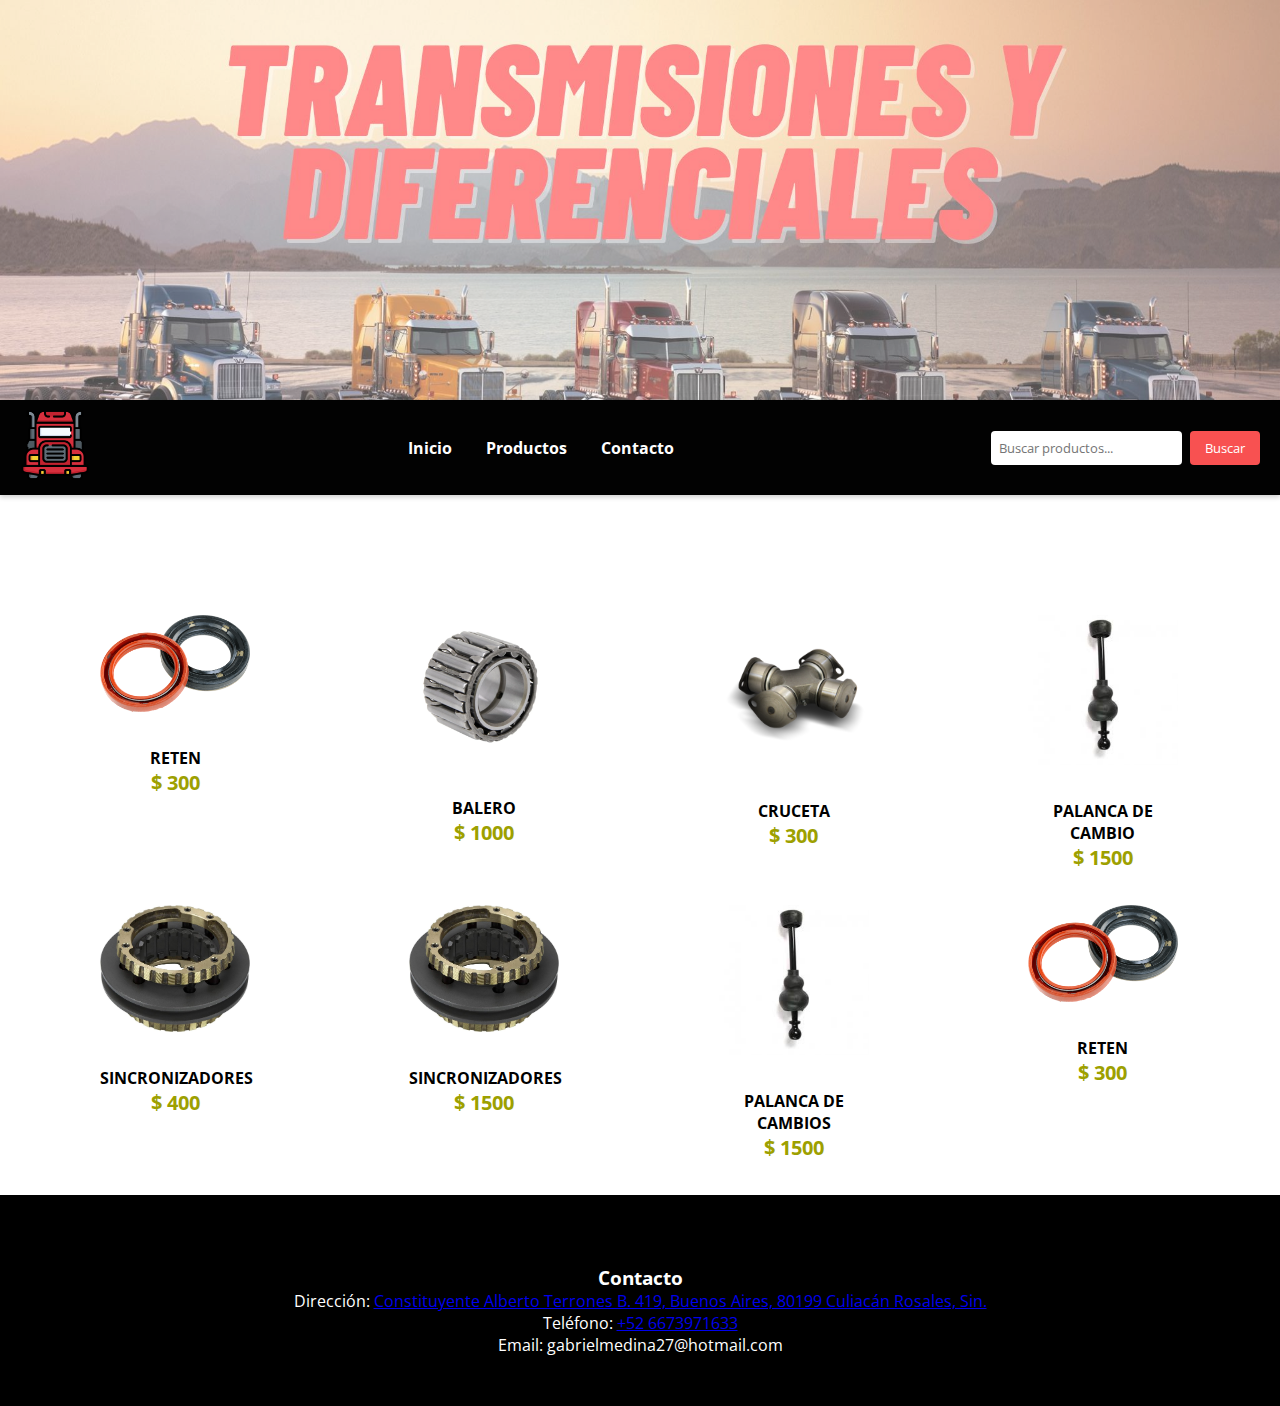
==== index.html @ cce03204 "Add files via upload" ====
<!DOCTYPE html>
<html lang="es">
<head>
    <meta charset="UTF-8">
    <meta http-equiv="X-UA-Compatible" content="IE=edge">
    <meta name="viewport" content="width=device-width, initial-scale=1.0, maximum-scale=1.0">
    <link rel="stylesheet" href="estilo.css">
    <link rel="icon" href="img/ajustes.png" type="image/png">
    <link rel="shortcut icon" href="img/ajustes.png" type="image/png">
    <title>REFACCIONARIA GABRIEL</title>
</head>
<body>

    <section class="portada">
        <img src="img/Portada de Facebook de belleza para mujeres de negocios o ventas con foto de mujer simple en rosa.jpg" alt="Portada de la refaccionaria">
    </section>
    <div class="barra-tareas">
        <div class="logo">
            <img src="img/semi.png" alt="Logo de la refaccionaria">
        </div>
        <div class="opciones">
            <a href="inicio.html">Inicio</a>
            <a href="#productos">Productos</a>
            <a href="#contacto">Contacto</a>
        </div>
        <div class="buscador">
            <input type="text" id="buscarInput" placeholder="Buscar productos...">
            <button onclick="buscar()">Buscar</button>
        </div>
    </div>
    <section class="contenido" id="productos">
        <div class="mostrador" id="mostrador">
            <div class="fila">
                <div class="item" onclick="cargar(this)">
                    <div class="contenedor-foto">
                        <img src="img/reten.png" alt="">
                    </div>
                    <p class="descripcion">RETEN</p>
                    <span class="precio">$ 300</span>
                </div>
                <div class="item" onclick="cargar(this)">
                    <div class="contenedor-foto">
                        <img src="img/balero.png" alt="">
                    </div>
                    <p class="descripcion" id>BALERO </p>
                    <span class="precio">$ 1000</span>
                </div>
                <div class="item" onclick="cargar(this)">
                    <div class="contenedor-foto">
                        <img src="img/cruceta.png" alt="">
                    </div>
                    <p class="descripcion">CRUCETA
                    </p>
                    <span class="precio">$ 300</span>
                </div>
                <div class="item" onclick="cargar(this)">
                    <div class="contenedor-foto">
                        <img src="img/palanca.jfif" alt="">
                    </div>
                    <p class="descripcion">PALANCA DE CAMBIO</p>
                    <span class="precio">$ 1500</span>
                </div>
            </div>
            <div class="fila">
                <div class="item" onclick="cargar(this)">
                    <div class="contenedor-foto">
                        <img src="img/sincro.jpg" alt="">
                    </div>
                    <p class="descripcion">SINCRONIZADORES</p>
                    <span class="precio">$ 400</span>
                </div>
                <div class="item" onclick="cargar(this)">
                    <div class="contenedor-foto">
                        <img src="img/sincro.jpg" alt="">
                    </div>
                    <p class="descripcion">SINCRONIZADORES</p>
                    <span class="precio">$ 1500</span>
                </div>
                <div class="item" onclick="cargar(this)">
                    <div class="contenedor-foto">
                        <img src="img/palanca.jfif" alt="">
                    </div>
                    <p class="descripcion">PALANCA DE CAMBIOS</p>
                    <span class="precio">$ 1500</span>
                </div>
                <div class="item" onclick="cargar(this)">
                    <div class="contenedor-foto">
                        <img src="img/reten.png" alt="">
                    </div>
                    <p class="descripcion">RETEN</p>
                    <span class="precio">$ 300</span>
                </div>
            </div> 
        </div>
        <!-- CONTENEDOR DEL ITEM SELECCIONADO -->
        <div class="seleccion" id="seleccion">
            <div class="cerrar" onclick="cerrar()">
                &#x2715
            </div>
            <div class="info">
                <img src="img/1.png" alt="" id="img">
                <h2 id="modelo">NIKE MODEL 1</h2>
                <p id="descripcion">Descripción Modelo 1</p>
            </div>
        </div>
    </section>

    <script src="script.js"></script>
</body>

<footer class="footer" id="contacto">
    <div class="informacion-contacto">
        <h3>Contacto</h3>
        <p>Dirección: <a href="https://goo.gl/maps/rESGBGMCuQD1zEeX7" target="_blank">Constituyente Alberto Terrones B. 419, Buenos Aires, 80199 Culiacán Rosales, Sin.</a></p>
        <p>Teléfono: <a href="tel:+526673971633">+52 6673971633</a></p>
        <p>Email: gabrielmedina27@hotmail.com</p>
    </div>
</footer>

</html>
---- estilo.css ----
@import url('https://fonts.googleapis.com/css2?family=Open+Sans:wght@300;400;800&display=swap');
*{
    margin: 0;
    padding: 0;
    box-sizing: border-box;
    font-family: 'Open Sans';
}
.contenido{
    max-width: 1200px;
    width: 100%;
    margin: 40px auto;
    display: flex;
}
.mostrador{
    width: 100%;
    transition: .5s ease;
}
.mostrador .fila{
    width: 100%;
    display: flex;
    justify-content: space-between;
    margin-bottom: 40px;
}

.mostrador .fila .item{
    max-width: 210px;
    padding: 30px;
    height: 250px;
    /*border: 2px solid red;*/
    text-align: center;
    margin: 0 10px;
    cursor: pointer;
    border-radius: 5px;
    transition: .3s;
}
.mostrador .fila .item:hover{
    background-color: #a8a8a8;
}
.mostrador .fila .item img{
    width: 100%;
    margin: 30px 0;
}
.mostrador .fila .item .descripcion{
    color: #000000;
    font-weight: bold;
}
.mostrador .fila .item .precio{
    color: #9da000;
    font-weight: bold;
    font-size: 20px;
}
.seleccion{
    transition: .5s ease;
    opacity: 0;
    width: 0%;
    border: 1px solid #ccc;
    position: relative;
    display: flex;
    flex-direction: column;
    justify-content: center;
    overflow: hidden;
}
.cerrar{
    position: absolute;
    right: 0;
    top: 20px;
    right: 20px;
    cursor: pointer;
}

.info{
    padding: 20px;
}
.info img{
    display: block;
    margin: 30px auto;
    width: 80%;
}
.info h2{
    color: #000000;
    margin-bottom: 10px;
}
.info p{
    font-size: 14px;
    color: #707070;
    margin-bottom: 10px;
}
.info .precio{
    font-size: 30px;
    font-weight: bold;
    color: #f85151;
    margin-bottom: 10px;
    display: block;
}
.info .fila{
    display: flex;
    align-items: flex-end;
}
.info .fila label{
    display: block;
    margin-bottom: 10px;
}
.info .fila select{
    width: 100px;
    font-size: 18px;
    padding: 6px;
    margin-right: 30px;
}
.info .fila button{
    height: 40px;
    border: none;
    padding: 0 10px;
    color: #000000;
    background-color: #f85151;
}

.barra-tareas {
    background-color: #ffffff;
    color: rgb(255, 255, 255);
    display: flex;
    justify-content: space-between;
    align-items: center;
    padding: 10px 20px;
    box-shadow: 0px 2px 5px rgba(129, 236, 29, 0.2);
}

.logo img {
    width: 40px;
    height: auto;
}

.opciones a {
    color: rgb(0, 0, 0);
    text-decoration: none;
    margin: 0 10px;
    font-weight: bold;
    transition: color 0.3s ease;
}

.opciones a:hover {
    color: #f85151;
}

/* Estilos generales */
* {
    margin: 0;
    padding: 0;
    box-sizing: border-box;
    font-family: 'Open Sans', sans-serif;
}

/* Estilos para la barra de tareas */
.barra-tareas {
    background-color: #020202; /* Cambia el color de fondo */
    color: white;
    display: flex;
    justify-content: space-between;
    align-items: center;
    padding: 10px 20px;
    box-shadow: 0px 2px 5px rgba(0, 0, 0, 0.2);
}

.logo img {
    width: 70px;
    height: auto;
}

.opciones a {
    color: rgb(255, 255, 255);
    text-decoration: none;
    margin: 0 15px; /* Mayor espacio entre enlaces */
    font-weight: bold;
    transition: color 0.3s ease;
}

.opciones a:hover {
    color: #f85151; /* Color de resaltado al pasar el mouse */
}

.buscador {
    display: flex;
    align-items: center;
}

.buscador input {
    padding: 8px;
    margin-right: 8px;
    border: none;
    border-radius: 4px;
    background-color: #fff; /* Cambia el color de fondo del input */
    color: #ffffff;
}

.buscador button {
    padding: 8px 15px;
    background-color: #f85151;
    color: rgb(255, 255, 255);
    border: none;
    border-radius: 4px;
    cursor: pointer;
    transition: background-color 0.3s ease;
}

.buscador button:hover {
    background-color: #d43f3f; /* Color más oscuro al pasar el mouse */
}


/* Estilos para el footer */
.footer {
    background-color: #000000;
    padding: 50px;
    text-align: center;
    color: white;
}

.footer2 {
    background-color: #000000;
    padding: 100px;
    text-align: center;
    color: white;
}


.informacion-contacto {
    margin-top: 20px;
    color: #ffffff;
    text-decoration: none;
}

.informacion-contacto a:hover {
    text-decoration: underline;
}

/* Estilos para la portada */
.portada {
    position: relative;
    width: 100%;
    height: 400px; /* Ajusta la altura según tu diseño */
    overflow: hidden;
}


.portada2 {
    position: relative;
    width: 100%;
    height: 800px; /* Ajusta la altura según tu diseño */
    overflow: hidden;
}

.portada img {
    width: 100%;
    height: auto;
    opacity: 0.7; /* Opacidad para hacerla más sutil */
    position: absolute;
    top: 0;
    left: 0;
    z-index: -1;
}



.contenido {
    flex: 1;
    padding: 20px; /* Ajusta el espaciado interior según tu diseño */
}

/* Estilos para el botón grande */
.centrar-boton {
    display: flex;
    justify-content: center;
    align-items: center;
    height: 100vh; /* Ajusta la altura del div al 100% del viewport */
}

.boton-grande {
    display: inline-block;
    padding: 20px 40px; /* Ajusta el padding según tus preferencias */
    font-size: 20px; /* Ajusta el tamaño de fuente según tus preferencias */
    background-color: #ff5100; /* Color de fondo del botón */
    color: white; /* Color del texto del botón */
    border: none;
    border-radius: 5px; /* Ajusta el radio de los bordes según tus preferencias */
    cursor: pointer;
    text-decoration: none;
    transition: background-color 0.3s, transform 0.3s;
}

.boton-grande:hover {
    background-color: #f85151; /* Cambio de color al pasar el cursor sobre el botón */
    transform: scale(1.05); /* Efecto de escala al pasar el cursor sobre el botón */
}
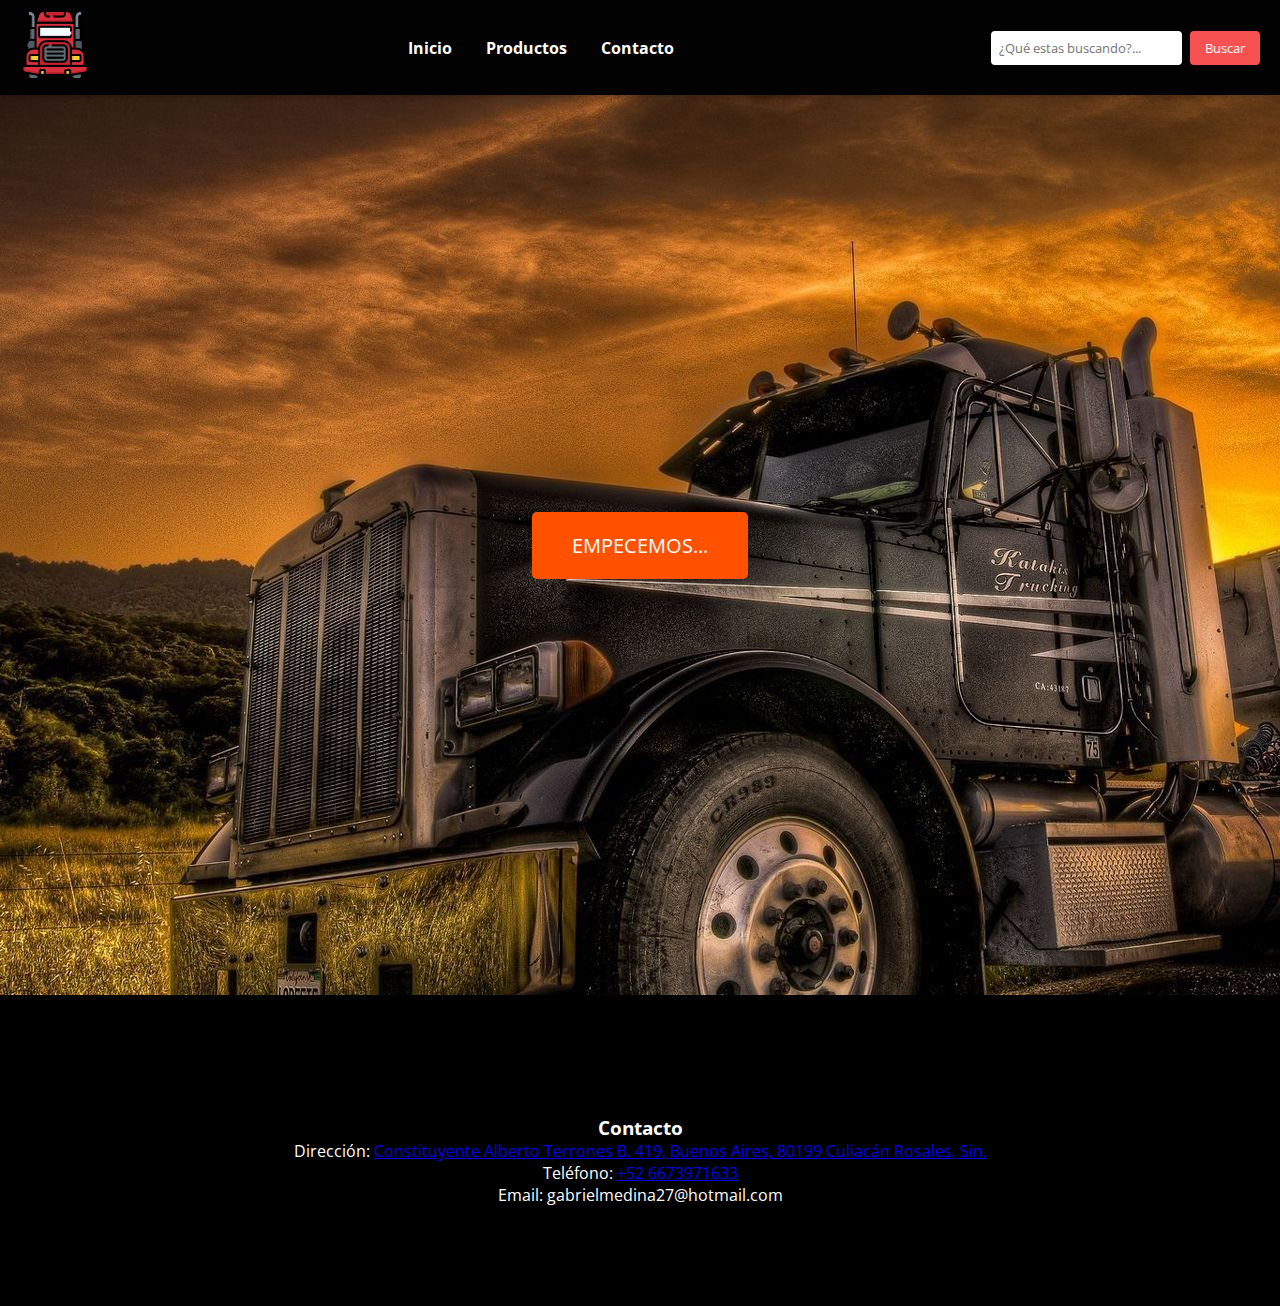
==== commit 044460e9: "Add files via upload" ====
--- a/index.html
+++ b/index.html
@@ -1,120 +1,45 @@
-<!DOCTYPE html>
-<html lang="es">
-<head>
-    <meta charset="UTF-8">
-    <meta http-equiv="X-UA-Compatible" content="IE=edge">
-    <meta name="viewport" content="width=device-width, initial-scale=1.0, maximum-scale=1.0">
-    <link rel="stylesheet" href="estilo.css">
-    <link rel="icon" href="img/ajustes.png" type="image/png">
-    <link rel="shortcut icon" href="img/ajustes.png" type="image/png">
-    <title>REFACCIONARIA GABRIEL</title>
-</head>
-<body>
-
-    <section class="portada">
-        <img src="img/Portada de Facebook de belleza para mujeres de negocios o ventas con foto de mujer simple en rosa.jpg" alt="Portada de la refaccionaria">
-    </section>
-    <div class="barra-tareas">
-        <div class="logo">
-            <img src="img/semi.png" alt="Logo de la refaccionaria">
-        </div>
-        <div class="opciones">
-            <a href="inicio.html">Inicio</a>
-            <a href="#productos">Productos</a>
-            <a href="#contacto">Contacto</a>
-        </div>
-        <div class="buscador">
-            <input type="text" id="buscarInput" placeholder="Buscar productos...">
-            <button onclick="buscar()">Buscar</button>
-        </div>
-    </div>
-    <section class="contenido" id="productos">
-        <div class="mostrador" id="mostrador">
-            <div class="fila">
-                <div class="item" onclick="cargar(this)">
-                    <div class="contenedor-foto">
-                        <img src="img/reten.png" alt="">
-                    </div>
-                    <p class="descripcion">RETEN</p>
-                    <span class="precio">$ 300</span>
-                </div>
-                <div class="item" onclick="cargar(this)">
-                    <div class="contenedor-foto">
-                        <img src="img/balero.png" alt="">
-                    </div>
-                    <p class="descripcion" id>BALERO </p>
-                    <span class="precio">$ 1000</span>
-                </div>
-                <div class="item" onclick="cargar(this)">
-                    <div class="contenedor-foto">
-                        <img src="img/cruceta.png" alt="">
-                    </div>
-                    <p class="descripcion">CRUCETA
-                    </p>
-                    <span class="precio">$ 300</span>
-                </div>
-                <div class="item" onclick="cargar(this)">
-                    <div class="contenedor-foto">
-                        <img src="img/palanca.jfif" alt="">
-                    </div>
-                    <p class="descripcion">PALANCA DE CAMBIO</p>
-                    <span class="precio">$ 1500</span>
-                </div>
-            </div>
-            <div class="fila">
-                <div class="item" onclick="cargar(this)">
-                    <div class="contenedor-foto">
-                        <img src="img/sincro.jpg" alt="">
-                    </div>
-                    <p class="descripcion">SINCRONIZADORES</p>
-                    <span class="precio">$ 400</span>
-                </div>
-                <div class="item" onclick="cargar(this)">
-                    <div class="contenedor-foto">
-                        <img src="img/sincro.jpg" alt="">
-                    </div>
-                    <p class="descripcion">SINCRONIZADORES</p>
-                    <span class="precio">$ 1500</span>
-                </div>
-                <div class="item" onclick="cargar(this)">
-                    <div class="contenedor-foto">
-                        <img src="img/palanca.jfif" alt="">
-                    </div>
-                    <p class="descripcion">PALANCA DE CAMBIOS</p>
-                    <span class="precio">$ 1500</span>
-                </div>
-                <div class="item" onclick="cargar(this)">
-                    <div class="contenedor-foto">
-                        <img src="img/reten.png" alt="">
-                    </div>
-                    <p class="descripcion">RETEN</p>
-                    <span class="precio">$ 300</span>
-                </div>
-            </div> 
-        </div>
-        <!-- CONTENEDOR DEL ITEM SELECCIONADO -->
-        <div class="seleccion" id="seleccion">
-            <div class="cerrar" onclick="cerrar()">
-                &#x2715
-            </div>
-            <div class="info">
-                <img src="img/1.png" alt="" id="img">
-                <h2 id="modelo">NIKE MODEL 1</h2>
-                <p id="descripcion">Descripción Modelo 1</p>
-            </div>
-        </div>
-    </section>
-
-    <script src="script.js"></script>
-</body>
-
-<footer class="footer" id="contacto">
-    <div class="informacion-contacto">
-        <h3>Contacto</h3>
-        <p>Dirección: <a href="https://goo.gl/maps/rESGBGMCuQD1zEeX7" target="_blank">Constituyente Alberto Terrones B. 419, Buenos Aires, 80199 Culiacán Rosales, Sin.</a></p>
-        <p>Teléfono: <a href="tel:+526673971633">+52 6673971633</a></p>
-        <p>Email: gabrielmedina27@hotmail.com</p>
-    </div>
-</footer>
-
-</html>+<!DOCTYPE html>
+<html lang="es">
+<head>
+    <meta charset="UTF-8">
+    <meta http-equiv="X-UA-Compatible" content="IE=edge">
+    <meta name="viewport" content="width=device-width, initial-scale=1.0, maximum-scale=1.0">
+    <link rel="stylesheet" href="estilo.css">
+    <link rel="icon" href="img/ajustes.png" type="image/png">
+    <link rel="shortcut icon" href="img/ajustes.png" type="image/png">
+    <title>REFACCIONARIA GABRIEL</title>
+</head>
+<body background="img/portada.jpg">
+
+    <div class="barra-tareas">
+        <div class="logo">
+            <img src="img/semi.png" alt="Logo de la refaccionaria">
+        </div>
+        <div class="opciones">
+            <a href="index.html">Inicio</a>
+            <a href="inicio.html">Productos</a>
+            <a href="#contacto">Contacto</a>
+        </div>
+        <div class="buscador">
+            <input type="text" id="buscarInput" placeholder="¿Qué estas buscando?...">
+            <button onclick="buscar()">Buscar</button>
+        </div>
+    </div>
+
+    <!-- Botón grande en medio de la página -->
+    <div class="centrar-boton">
+        <a href="inicio.html" class="boton-grande">EMPECEMOS...</a>
+    </div>
+
+</body>
+
+<footer class="footer2" id="contacto">
+    <div class="informacion-contacto">
+        <h3>Contacto</h3>
+        <p>Dirección: <a href="https://goo.gl/maps/rESGBGMCuQD1zEeX7" target="_blank">Constituyente Alberto Terrones B. 419, Buenos Aires, 80199 Culiacán Rosales, Sin.</a></p>
+        <p>Teléfono: <a href="tel:+526673971633">+52 6673971633</a></p>
+        <p>Email: gabrielmedina27@hotmail.com</p>
+    </div>
+</footer>
+
+</html>
--- a/estilo.css
+++ b/estilo.css
@@ -188,7 +188,7 @@
     border: none;
     border-radius: 4px;
     background-color: #fff; /* Cambia el color de fondo del input */
-    color: #ffffff;
+    color: #000000;
 }
 
 .buscador button {
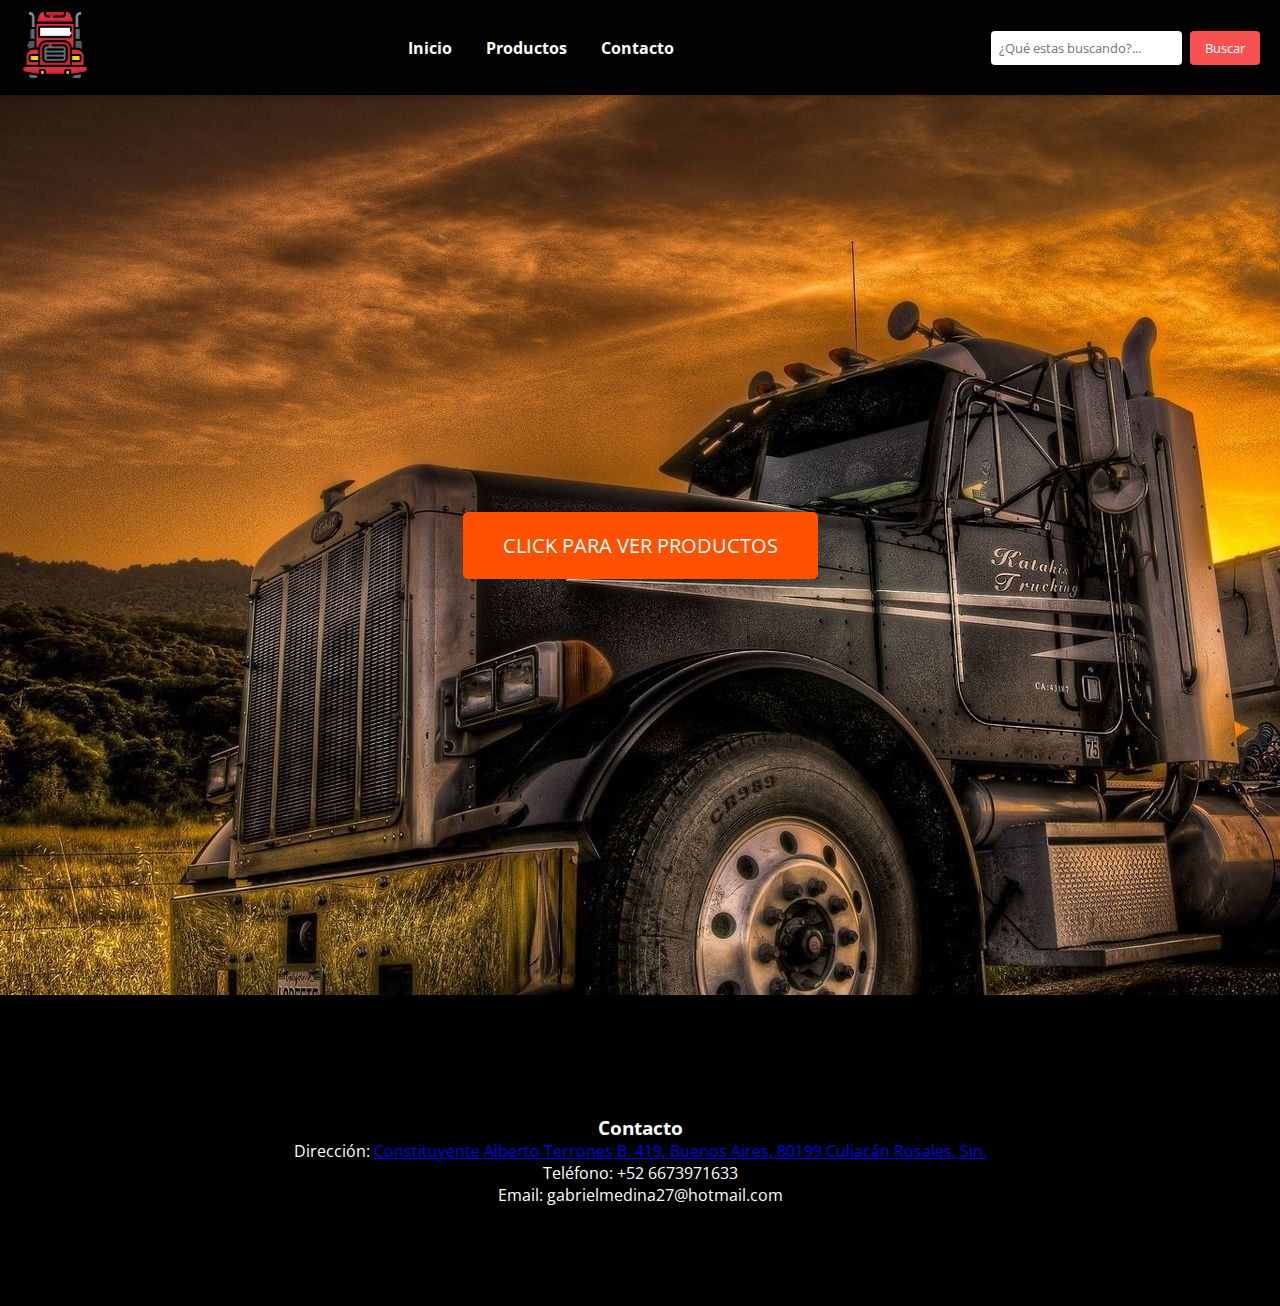
==== commit 81bd553b: "Add files via upload" ====
--- a/index.html
+++ b/index.html
@@ -28,7 +28,7 @@
 
     <!-- Botón grande en medio de la página -->
     <div class="centrar-boton">
-        <a href="inicio.html" class="boton-grande">EMPECEMOS...</a>
+        <a href="inicio.html" class="boton-grande">CLICK PARA VER PRODUCTOS</a>
     </div>
 
 </body>
@@ -37,7 +37,7 @@
     <div class="informacion-contacto">
         <h3>Contacto</h3>
         <p>Dirección: <a href="https://goo.gl/maps/rESGBGMCuQD1zEeX7" target="_blank">Constituyente Alberto Terrones B. 419, Buenos Aires, 80199 Culiacán Rosales, Sin.</a></p>
-        <p>Teléfono: <a href="tel:+526673971633">+52 6673971633</a></p>
+        <p>Teléfono: +52 6673971633</p>
         <p>Email: gabrielmedina27@hotmail.com</p>
     </div>
 </footer>
